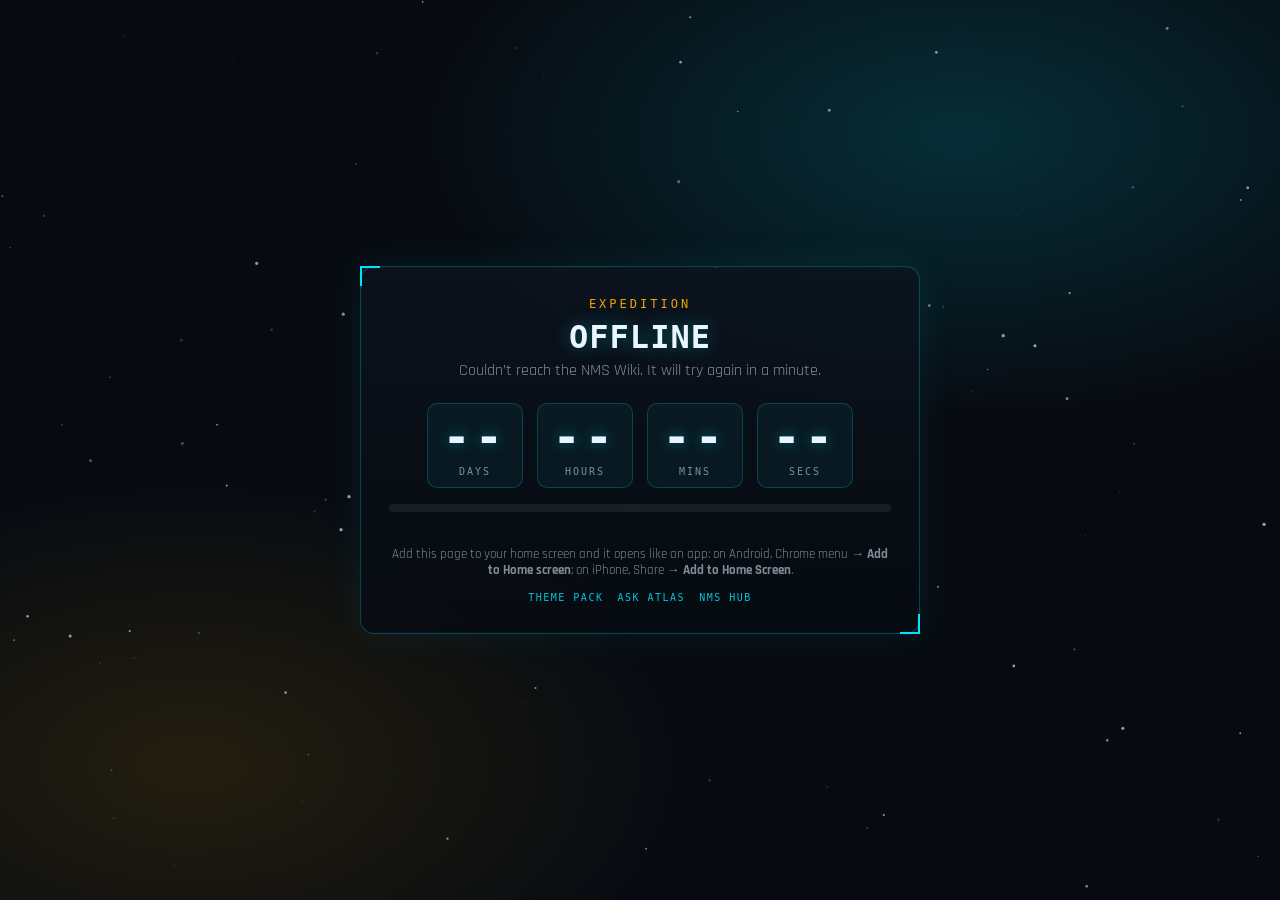
==== countdown.html @ 30b40faf "Back-to-top arrow v2: also follows pages that scroll a full-height box instead of the window (ATLAS)" ====
<!doctype html>
<html lang="en">
<head>
<meta charset="utf-8">
<script>/* the old *.netlify.app address is retired: one family domain so the Traveller ID cookie reaches every app */if(/\.netlify\.app$/.test(location.hostname))location.replace("https://theme.nomansskyhub.app"+location.pathname+location.search+location.hash);</script>
<script src="/lang.js?v=2"></script>
<script src="/nms-update.js?v=3" defer></script>
<script>/* visitor stats: GoatCounter (free, no cookies), same dashboard as the Hub; pages are recorded as host/path */(function(){if(!/(^|\.)nomansskyhub\.app$/.test(location.hostname))return;window.goatcounter={path:function(p){return location.host+p}};var s=document.createElement("script");s.async=true;s.src="https://gc.zgo.at/count.js";s.setAttribute("data-goatcounter","https://nomansskyhub.goatcounter.com/count");document.head.appendChild(s);})();</script>
<meta name="viewport" content="width=device-width, initial-scale=1, viewport-fit=cover">
<title>Expedition Countdown · No Man's Sky</title>
<meta name="robots" content="max-image-preview:large">
<meta name="description" content="Live countdown for the current No Man's Sky expedition: time left, progress and the next expedition. Add it to your home screen. Free, fan-made.">
<meta name="theme-color" content="#070b11">
<link rel="manifest" href="countdown.webmanifest">
<link rel="icon" href="favicon.ico">
<link rel="apple-touch-icon" href="pwa/icon-192.png">
<meta name="apple-mobile-web-app-capable" content="yes">
<meta name="apple-mobile-web-app-title" content="Expedition">
<meta property="og:title" content="NMS Expedition Countdown">
<meta property="og:description" content="Time left in the current No Man's Sky expedition, live. Add it to your home screen.">
<meta property="og:url" content="https://theme.nomansskyhub.app/countdown.html">
<link rel="canonical" href="https://theme.nomansskyhub.app/countdown.html">
<meta property="og:type" content="website">
<meta property="og:site_name" content="No Man's Sky Theme Pack">
<meta property="og:image" content="https://theme.nomansskyhub.app/pwa/icon-512.png">
<meta name="twitter:card" content="summary">
<meta name="twitter:title" content="NMS Expedition Countdown">
<meta name="twitter:description" content="Time left in the current No Man's Sky expedition, live. Add it to your home screen.">
<meta name="twitter:image" content="https://theme.nomansskyhub.app/pwa/icon-512.png">
<link rel="preconnect" href="https://fonts.googleapis.com">
<link rel="preconnect" href="https://fonts.gstatic.com" crossorigin>
<link href="https://fonts.googleapis.com/css2?family=Orbitron:wght@500;700;900&family=Rajdhani:wght@500;600&display=swap" rel="stylesheet">
<style>
  :root{--gold:#f0a500;--cyan:#00e5ff;--bg:#070b11;--text:#cfe0f0;--dim:rgba(207,224,240,.6);--white:#eaf6ff}
  *{box-sizing:border-box;margin:0;padding:0}
  html,body{height:100%}
  body{background:var(--bg);color:var(--text);font-family:Rajdhani,sans-serif;display:grid;place-items:center;overflow:hidden;
    padding:max(12px,env(safe-area-inset-top)) 14px max(12px,env(safe-area-inset-bottom))}
  .sky{position:fixed;inset:0;z-index:0;background:
    radial-gradient(60% 45% at 75% 15%,rgba(0,229,255,.16),transparent 70%),
    radial-gradient(55% 45% at 15% 85%,rgba(240,165,0,.12),transparent 70%),var(--bg)}
  .sky canvas{width:100%;height:100%;display:block}
  .card{position:relative;z-index:1;width:min(560px,100%);text-align:center;padding:clamp(16px,4vw,30px) clamp(14px,4vw,28px);
    border:1px solid rgba(0,229,255,.25);border-radius:14px;background:linear-gradient(180deg,rgba(12,20,30,.82),rgba(7,11,17,.88));
    box-shadow:0 0 40px rgba(0,229,255,.08),inset 0 0 0 1px rgba(255,255,255,.02);backdrop-filter:blur(6px)}
  .card:before,.card:after{content:"";position:absolute;width:18px;height:18px;border:2px solid var(--cyan)}
  .card:before{top:-1px;left:-1px;border-right:0;border-bottom:0}
  .card:after{bottom:-1px;right:-1px;border-left:0;border-top:0}
  .kick{font-family:Orbitron,monospace;font-size:clamp(10px,2.6vw,12px);letter-spacing:3px;color:var(--gold)}
  h1{font-family:Orbitron,monospace;font-weight:900;color:var(--white);font-size:clamp(18px,6vw,32px);letter-spacing:1px;line-height:1.15;margin:8px 0 4px;
    text-shadow:0 0 18px rgba(0,229,255,.35)}
  .sub{font-size:clamp(13px,3.6vw,16px);color:var(--dim)}
  .clock{display:flex;justify-content:center;gap:clamp(6px,2.4vw,14px);margin:clamp(14px,4vw,22px) 0 clamp(10px,3vw,16px)}
  .u{min-width:clamp(52px,17vw,96px);padding:clamp(6px,2vw,10px) 4px;border-radius:10px;border:1px solid rgba(0,229,255,.22);background:rgba(0,229,255,.05)}
  .u b{display:block;font-family:Orbitron,monospace;font-weight:700;font-size:clamp(24px,9vw,46px);color:var(--white);line-height:1;font-variant-numeric:tabular-nums;letter-spacing:.1em;
    text-shadow:0 0 14px rgba(0,229,255,.45)}
  .u i{display:block;margin-top:6px;font-style:normal;font-family:Orbitron,monospace;font-size:clamp(8px,2.2vw,10px);letter-spacing:2px;color:var(--dim)}
  .bar{height:8px;border-radius:6px;background:rgba(255,255,255,.07);overflow:hidden;margin:4px 0 6px}
  .bar span{display:block;height:100%;width:0;background:linear-gradient(90deg,var(--cyan),var(--gold));box-shadow:0 0 12px rgba(0,229,255,.5);transition:width .6s}
  .row{display:flex;justify-content:space-between;gap:10px;font-size:clamp(12px,3.2vw,14px);color:var(--dim)}
  .next{margin-top:14px;padding-top:12px;border-top:1px solid rgba(255,255,255,.07);font-size:clamp(13px,3.4vw,15px);color:var(--text)}
  .next b{color:var(--gold);font-weight:600}
  .foot{margin-top:14px;display:flex;justify-content:center;gap:14px;flex-wrap:wrap;font-family:Orbitron,monospace;font-size:10px;letter-spacing:1.5px}
  .foot a{color:rgba(0,229,255,.85);text-decoration:none}
  .hint{margin-top:10px;font-size:13px;color:var(--dim)}
  .hint[hidden]{display:none}
  .end .u b{color:var(--gold)}
  .res{display:block;margin-top:14px;padding-top:12px;border-top:1px solid rgba(255,255,255,.07);color:inherit;text-decoration:none}
  .res[hidden]{display:none}
  .res-k{font-family:Orbitron,monospace;font-size:clamp(10px,2.6vw,12px);letter-spacing:3px;color:#b48cff}
  .res-t{font-family:Orbitron,monospace;font-weight:700;color:var(--white);font-size:clamp(15px,4.6vw,20px);letter-spacing:.12em;margin:6px 0 8px}
  .res .bar span{background:linear-gradient(90deg,#ff8c00,#b48cff);box-shadow:0 0 12px rgba(180,140,255,.5)}
  .res-p{font-family:Orbitron,monospace;letter-spacing:.1em;color:#b48cff}
  .res-n{margin-top:6px;font-size:clamp(12px,3.2vw,14px);color:var(--dim)}
  @media (display-mode:standalone){.hint{display:none}}
  @media (max-height:420px){.foot,.hint,.next,.res{display:none}.clock{margin:10px 0}}
  @media (max-width:300px){.u i{letter-spacing:1px}}
  .vh{position:absolute!important;width:1px;height:1px;overflow:hidden;clip:rect(0 0 0 0);white-space:nowrap}
</style>
</head>
<body>
<div class="sky" aria-hidden="true"><canvas id="sky"></canvas></div>
<main class="card" id="card">
  <div class="kick" id="kick">EXPEDITION</div>
  <h1><span class="vh">No Man's Sky expedition countdown: </span><span id="title">Reading the Atlas…</span></h1>
  <div class="sub" id="sub">&nbsp;</div>
  <div class="clock" role="timer" aria-live="off">
    <div class="u"><b id="d">--</b><i>DAYS</i></div>
    <div class="u"><b id="h">--</b><i>HOURS</i></div>
    <div class="u"><b id="m">--</b><i>MINS</i></div>
    <div class="u"><b id="s">--</b><i>SECS</i></div>
  </div>
  <div class="bar" aria-hidden="true"><span id="bar"></span></div>
  <div class="row"><span id="from">&nbsp;</span><span id="pct">&nbsp;</span><span id="to">&nbsp;</span></div>
  <div class="next" id="next" hidden></div>
  <a class="res" id="res" hidden href="https://galacticatlas.nomanssky.com/poi/community-research" target="_blank" rel="noopener">
    <div class="res-k">COMMUNITY RESEARCH</div>
    <div class="res-t" id="resT">TIER –</div>
    <div class="bar" aria-hidden="true"><span id="resBar"></span></div>
    <div class="row"><span>Space Anomaly research</span><span class="res-p" id="resP">--%</span></div>
    <div class="res-n">The Quicksilver Synthesis Companion unlocks more collectables as Travellers submit data.</div>
  </a>
  <p class="hint" id="hint">Add this page to your home screen and it opens like an app: on Android, Chrome menu → <b>Add to Home screen</b>; on iPhone, Share → <b>Add to Home Screen</b>.</p>
  <div class="foot"><a href="https://theme.nomansskyhub.app/">THEME PACK</a><a href="https://atlas.nomansskyhub.app/">ASK ATLAS</a><a href="https://nomansskyhub.app/">NMS HUB</a></div>
</main>
<script src="expedition.js"></script>
<script>
(function () {
  'use strict';
  var $ = function (id) { return document.getElementById(id); };
  var S = null, timer = 0;
  function pad(n) { return (n < 10 ? '0' : '') + n; }
  function loc() { return window.NMS_LANG && NMS_LANG() !== 'en' ? NMS_LANG() : undefined; }
  function day(t) { return new Date(t).toLocaleDateString(loc(), { day: 'numeric', month: 'short' }); }
  function when(t) { return new Date(t).toLocaleString(loc(), { weekday: 'short', day: 'numeric', month: 'short', hour: '2-digit', minute: '2-digit' }); }
  function setClock(ms) { var l = NMSExpedition.left(ms); $('d').textContent = l.d; $('h').textContent = pad(l.h); $('m').textContent = pad(l.m); $('s').textContent = pad(l.s); }
  function tick() {
    if (!S) return;
    var now = Date.now();
    if ((S.live && now >= S.live.end) || (!S.live && S.next && now >= S.next.start)) { S = NMSExpedition.pick(S.rows, now); render(); return; }
    if (S.live) {
      var e = S.live, tot = e.end - e.start, p = Math.min(100, Math.max(0, (now - e.start) / tot * 100));
      setClock(e.end - now); $('bar').style.width = p.toFixed(1) + '%'; $('pct').textContent = Math.floor(p) + '% DONE';
      document.title = timeLeft(e.end - now) + ' left · ' + e.title;
    } else if (S.next) { setClock(S.next.start - now); }
  }
  function timeLeft(ms) { var l = NMSExpedition.left(ms); return l.d ? l.d + 'd ' + l.h + 'h' : l.h + 'h ' + l.m + 'm'; }
  function render() {
    var card = $('card'); card.classList.remove('end');
    $('next').hidden = true;
    if (S.live) {
      var e = S.live;
      $('kick').textContent = 'EXPEDITION ' + e.num + (e.redux ? ' · REDUX' : '') + ' · LIVE';
      $('title').textContent = e.title.toUpperCase();
      $('sub').textContent = 'Ends ' + when(e.end) + ' (your time)';
      $('from').textContent = day(e.start); $('to').textContent = day(e.end);
      if (S.next) { $('next').hidden = false; $('next').innerHTML = T('Next:') + ' <b>' + T('Expedition {n}', { n: S.next.num }) + ': ' + esc(S.next.title) + '</b> · ' + day(S.next.start); }
    } else if (S.next) {
      var n = S.next;
      $('kick').textContent = 'NEXT EXPEDITION ' + n.num + (n.redux ? ' · REDUX' : '');
      $('title').textContent = n.title.toUpperCase();
      $('sub').textContent = 'Starts ' + when(n.start) + ' (your time)';
      $('from').textContent = ''; $('pct').textContent = 'STARTS IN'; $('to').textContent = ''; $('bar').style.width = '0';
      document.title = 'Starts in ' + timeLeft(n.start - Date.now()) + ' · ' + n.title;
    } else {
      card.classList.add('end');
      var l = S.last;
      $('kick').textContent = 'BETWEEN EXPEDITIONS';
      $('title').textContent = 'NO EXPEDITION LIVE';
      $('sub').textContent = l ? 'Last: Expedition ' + l.num + ': ' + l.title + ', ended ' + day(l.end) : 'The next one will appear here as soon as it is announced.';
      ['d', 'h', 'm', 's'].forEach(function (k) { $(k).textContent = '--'; });
      $('bar').style.width = '100%'; $('from').textContent = ''; $('pct').textContent = 'Check back soon'; $('to').textContent = '';
      document.title = 'Expedition Countdown · No Man\'s Sky';
    }
    tick();
  }
  function T(s, v) { return window.NMS_T ? NMS_T(s, v) : s.replace(/\{n\}/, v && v.n); }
  document.addEventListener('nms-lang', function () { if (S) render(); });
  function esc(s) { return String(s).replace(/[&<>"']/g, function (c) { return { '&': '&amp;', '<': '&lt;', '>': '&gt;', '"': '&quot;', "'": '&#39;' }[c]; }); }
  function boot(force) {
    NMSExpedition.load(force).then(function (r) { S = r; render(); }).catch(function () {
      $('title').textContent = 'OFFLINE'; $('sub').textContent = 'Couldn’t reach the NMS Wiki. It will try again in a minute.';
    });
  }
  /* Community Research: the Galactic Atlas mission 116 feed via the same-origin /nms-api/ proxy (_redirects).
     Shows what the official Atlas sidebar shows: TIER currentTier - tierPercentage%. Hidden if it doesn't answer. */
  function research() {
    var ac = ('AbortController' in window) ? new AbortController() : null, tm = setTimeout(function () { if (ac) ac.abort(); }, 6000);
    fetch('/nms-api/mission/116?platform=merged', ac ? { signal: ac.signal } : undefined)
      .then(function (r) { if (!r.ok) throw 0; return r.json(); })
      .then(function (j) {
        clearTimeout(tm);
        var t = j && +j.currentTier, of = j && +j.totalTiers, p = j && +j.tierPercentage;
        if (!(t > 0) || !isFinite(p)) return;
        p = Math.max(0, Math.min(100, p));
        $('resT').textContent = 'TIER ' + t + (of > 0 ? ' OF ' + of : '');
        $('resP').textContent = p.toFixed(1) + '%'; $('resBar').style.width = p + '%'; $('res').hidden = false;
      }).catch(function () { clearTimeout(tm); });
  }
  research(); setInterval(research, 10 * 60000);
  document.addEventListener('visibilitychange', function () { if (!document.hidden) research(); });
  boot();
  clearInterval(timer); timer = setInterval(tick, 1000);
  setInterval(function () { boot(true); }, 3 * 3600000);
  document.addEventListener('visibilitychange', function () { if (!document.hidden) { boot(); tick(); } });
  try { if (navigator.standalone) $('hint').hidden = true; } catch (e) {}

  // a few slow stars
  var cv = $('sky'), cx = cv.getContext('2d'), st = [];
  function size() { var r = window.devicePixelRatio || 1; cv.width = innerWidth * r; cv.height = innerHeight * r; st = []; for (var i = 0; i < 140; i++) st.push([Math.random(), Math.random(), Math.random() * 1.4 + .3, Math.random() * 6.28]); }
  function draw(t) {
    cx.clearRect(0, 0, cv.width, cv.height); var r = window.devicePixelRatio || 1;
    st.forEach(function (s) { cx.globalAlpha = .35 + .35 * Math.sin(t / 900 + s[3]); cx.fillStyle = '#cfe8ff'; cx.beginPath(); cx.arc(s[0] * cv.width, s[1] * cv.height, s[2] * r, 0, 6.28); cx.fill(); });
    if (!matchMedia('(prefers-reduced-motion: reduce)').matches) requestAnimationFrame(draw);
  }
  size(); addEventListener('resize', size); requestAnimationFrame(draw);
  if ('serviceWorker' in navigator) navigator.serviceWorker.register('/sw.js').catch(function () {});
})();
</script>
<script src="/nms-totop.js?v=2" defer></script>
</body>
</html>
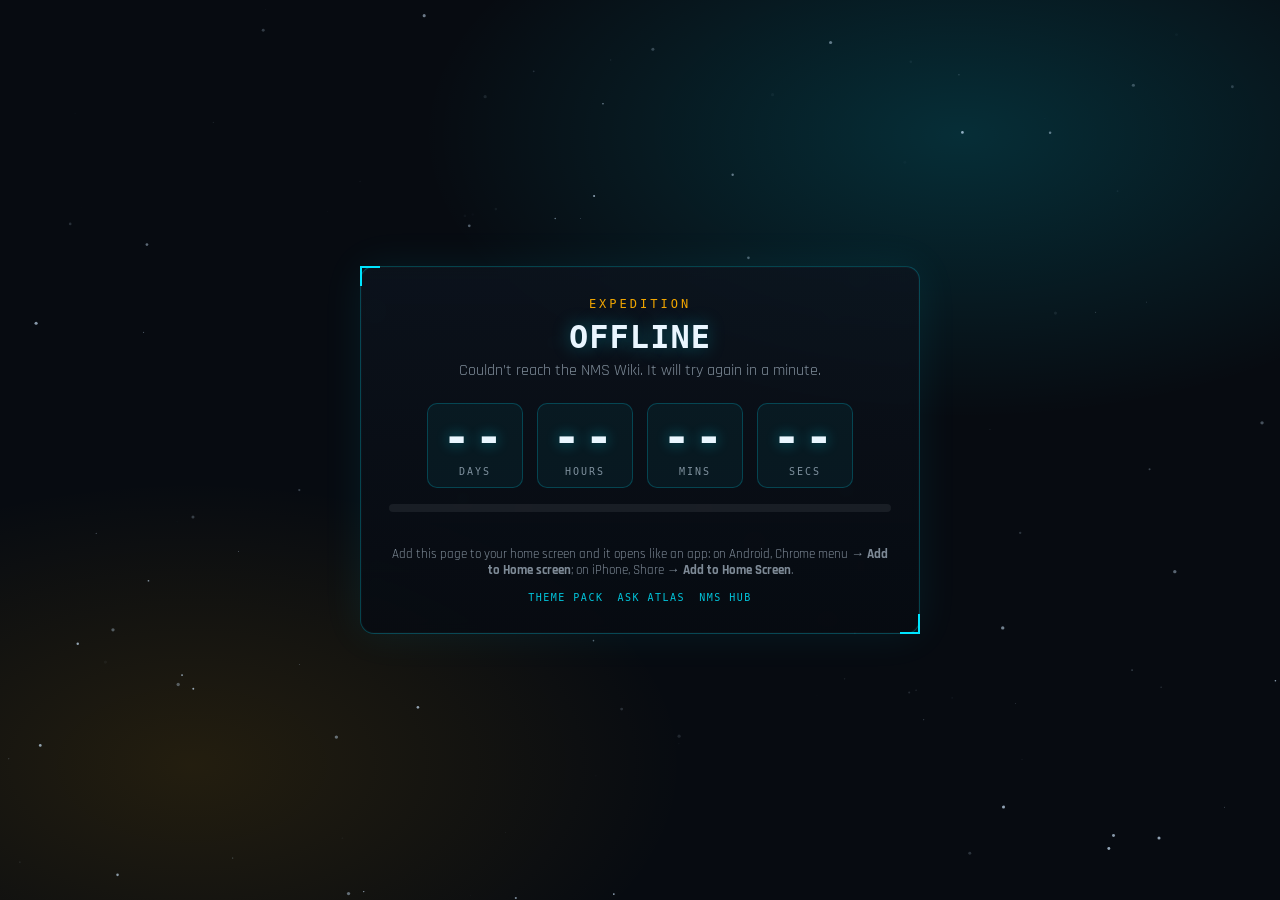
==== commit be42ede1: "Patch notes pop-up after a big update (all six sites, shared nms-update.js v4): screen dims, a cyan " ====
--- a/countdown.html
+++ b/countdown.html
@@ -4,7 +4,7 @@
 <meta charset="utf-8">
 <script>/* the old *.netlify.app address is retired: one family domain so the Traveller ID cookie reaches every app */if(/\.netlify\.app$/.test(location.hostname))location.replace("https://theme.nomansskyhub.app"+location.pathname+location.search+location.hash);</script>
 <script src="/lang.js?v=2"></script>
-<script src="/nms-update.js?v=3" defer></script>
+<script src="/nms-update.js?v=4" defer></script>
 <script>/* visitor stats: GoatCounter (free, no cookies), same dashboard as the Hub; pages are recorded as host/path */(function(){if(!/(^|\.)nomansskyhub\.app$/.test(location.hostname))return;window.goatcounter={path:function(p){return location.host+p}};var s=document.createElement("script");s.async=true;s.src="https://gc.zgo.at/count.js";s.setAttribute("data-goatcounter","https://nomansskyhub.goatcounter.com/count");document.head.appendChild(s);})();</script>
 <meta name="viewport" content="width=device-width, initial-scale=1, viewport-fit=cover">
 <title>Expedition Countdown · No Man's Sky</title>
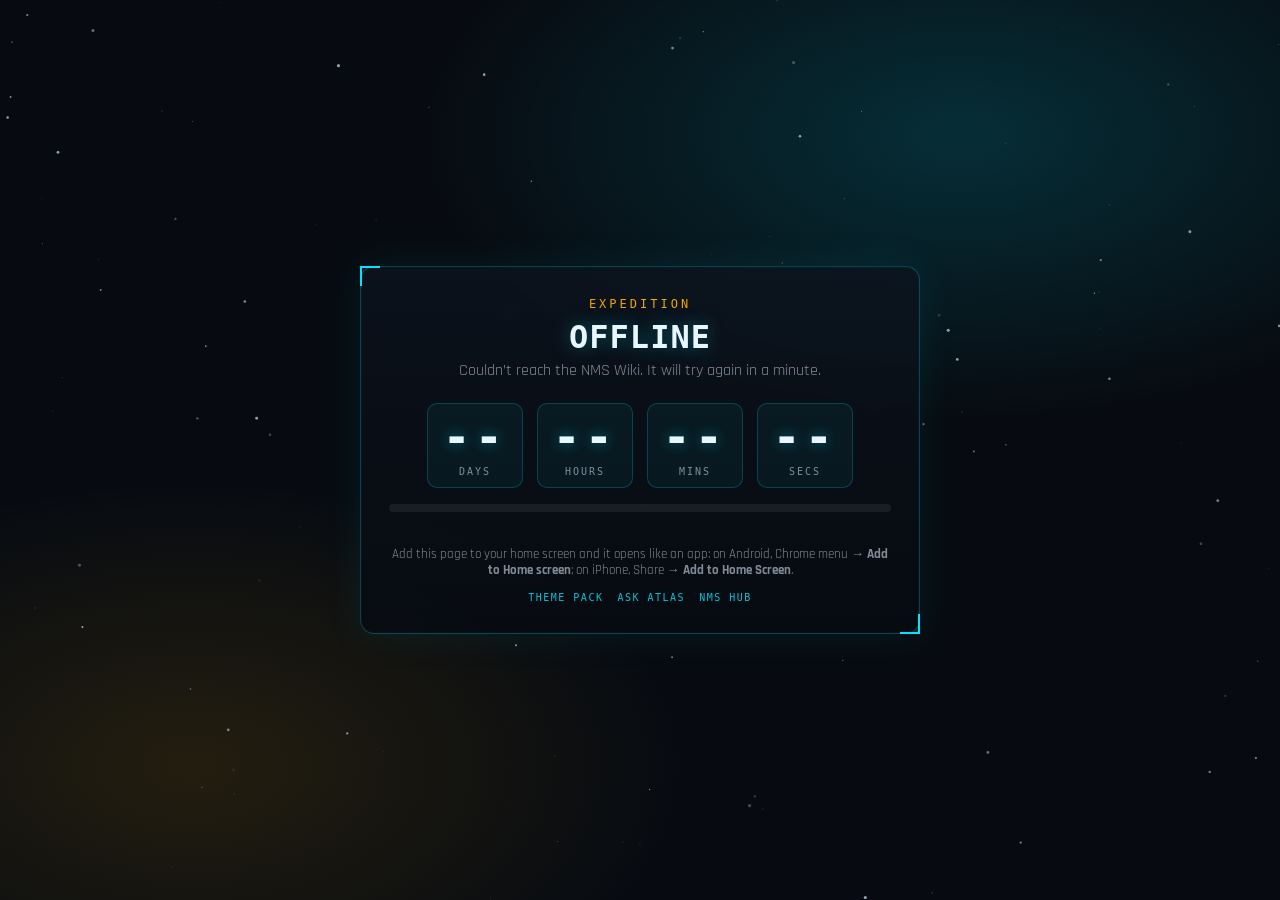
==== commit 70c455e6: "Theme secondary pages (countdown, widgets, preview): og:image / twitter:image -> og-card.jpg Co-Auth" ====
--- a/countdown.html
+++ b/countdown.html
@@ -22,11 +22,11 @@
 <link rel="canonical" href="https://theme.nomansskyhub.app/countdown.html">
 <meta property="og:type" content="website">
 <meta property="og:site_name" content="No Man's Sky Theme Pack">
-<meta property="og:image" content="https://theme.nomansskyhub.app/pwa/icon-512.png">
+<meta property="og:image" content="https://theme.nomansskyhub.app/screenshots/og-card.jpg">
 <meta name="twitter:card" content="summary">
 <meta name="twitter:title" content="NMS Expedition Countdown">
 <meta name="twitter:description" content="Time left in the current No Man's Sky expedition, live. Add it to your home screen.">
-<meta name="twitter:image" content="https://theme.nomansskyhub.app/pwa/icon-512.png">
+<meta name="twitter:image" content="https://theme.nomansskyhub.app/screenshots/og-card.jpg">
 <link rel="preconnect" href="https://fonts.googleapis.com">
 <link rel="preconnect" href="https://fonts.gstatic.com" crossorigin>
 <link href="https://fonts.googleapis.com/css2?family=Orbitron:wght@500;700;900&family=Rajdhani:wght@500;600&display=swap" rel="stylesheet">
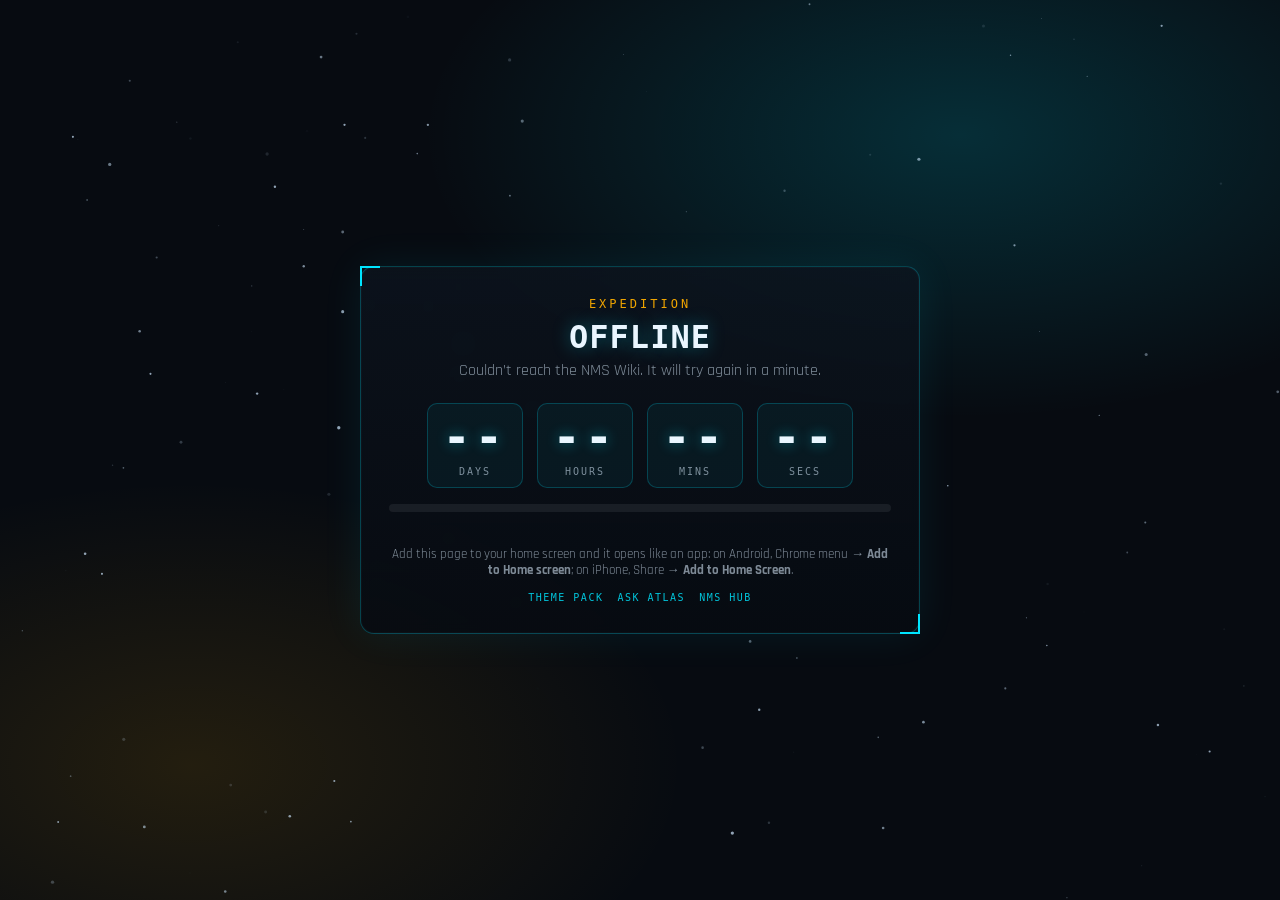
==== commit d3db5b6b: "Calm button on phones: slides out 'Calm mode available' on first visits then pulses; smaller back-to" ====
--- a/countdown.html
+++ b/countdown.html
@@ -197,6 +197,6 @@
   if ('serviceWorker' in navigator) navigator.serviceWorker.register('/sw.js').catch(function () {});
 })();
 </script>
-<script src="/nms-totop.js?v=2" defer></script>
+<script src="/nms-totop.js?v=3" defer></script>
 </body>
 </html>
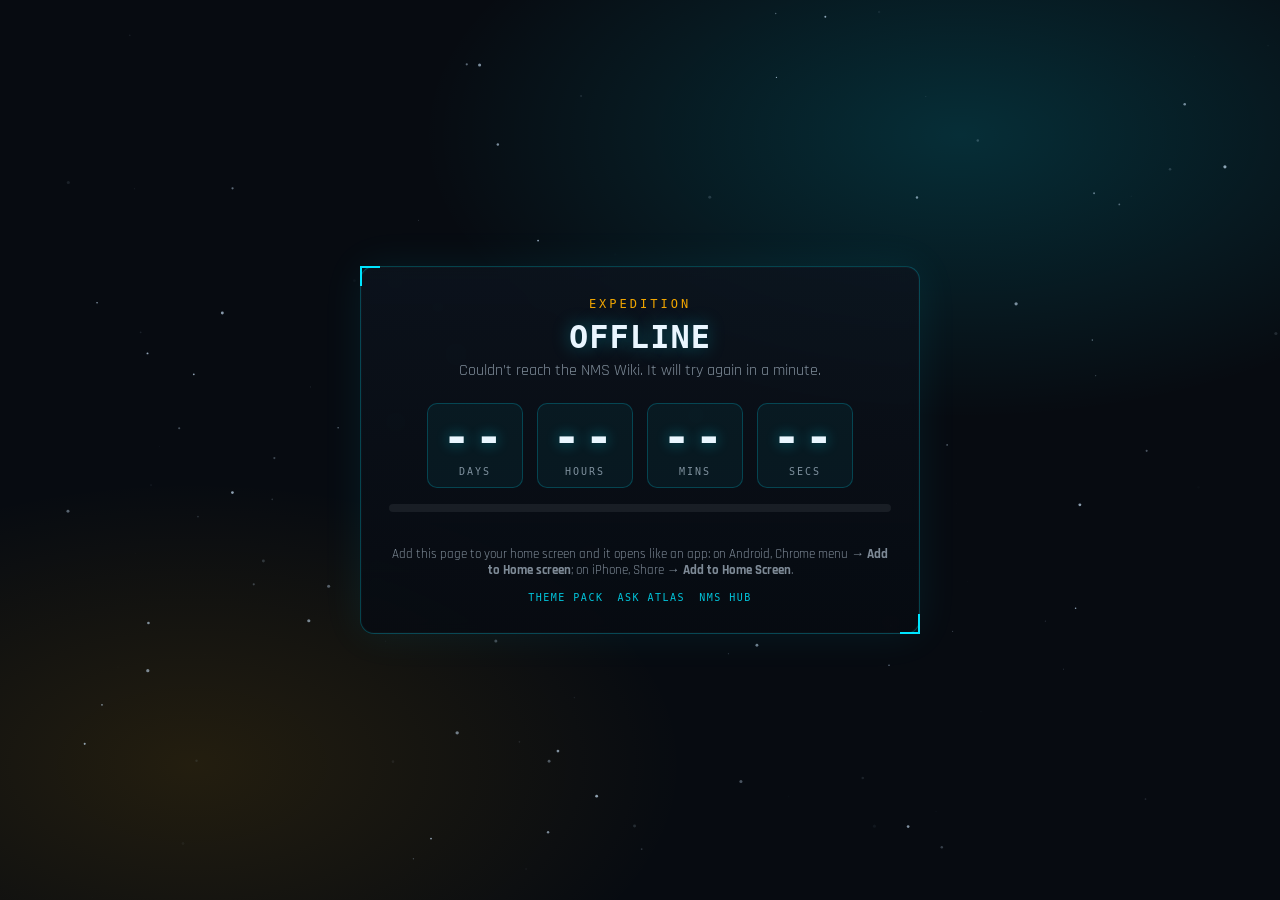
==== commit 2a6cc3c1: "Icons redesign: swap, alt text, crystal buttons, tone-down rule (for 27 Nov, not pushed) Co-Authored" ====
--- a/countdown.html
+++ b/countdown.html
@@ -4,7 +4,7 @@
 <meta charset="utf-8">
 <script>/* the old *.netlify.app address is retired: one family domain so the Traveller ID cookie reaches every app */if(/\.netlify\.app$/.test(location.hostname))location.replace("https://theme.nomansskyhub.app"+location.pathname+location.search+location.hash);</script>
 <script src="/lang.js?v=2"></script>
-<script src="/nms-update.js?v=4" defer></script>
+<script src="/nms-update.js?v=20261112" defer></script>
 <script>/* visitor stats: GoatCounter (free, no cookies), same dashboard as the Hub; pages are recorded as host/path */(function(){if(!/(^|\.)nomansskyhub\.app$/.test(location.hostname))return;window.goatcounter={path:function(p){return location.host+p}};var s=document.createElement("script");s.async=true;s.src="https://gc.zgo.at/count.js";s.setAttribute("data-goatcounter","https://nomansskyhub.goatcounter.com/count");document.head.appendChild(s);})();</script>
 <meta name="viewport" content="width=device-width, initial-scale=1, viewport-fit=cover">
 <title>Expedition Countdown · No Man's Sky</title>
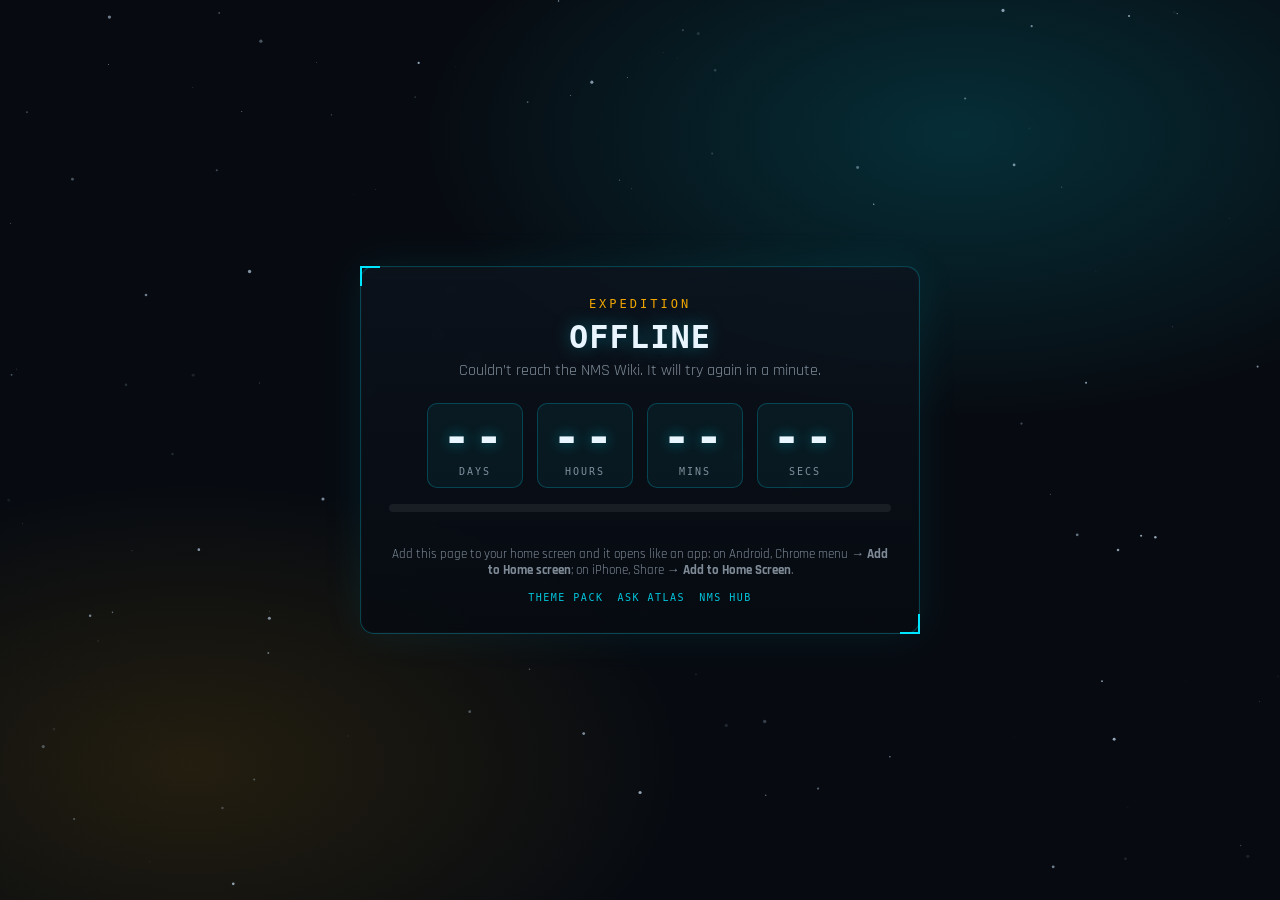
==== commit 790fb7c0: "Theme Pack: GoatCounter feature and download events (nms-events.js), counters on Photo Studio, Widge" ====
--- a/countdown.html
+++ b/countdown.html
@@ -5,6 +5,7 @@
 <script>/* the old *.netlify.app address is retired: one family domain so the Traveller ID cookie reaches every app */if(/\.netlify\.app$/.test(location.hostname))location.replace("https://theme.nomansskyhub.app"+location.pathname+location.search+location.hash);</script>
 <script src="/lang.js?v=2"></script>
 <script src="/nms-update.js?v=20261112" defer></script>
+<script src="/nms-events.js?v=20261123" defer></script>
 <script>/* visitor stats: GoatCounter (free, no cookies), same dashboard as the Hub; pages are recorded as host/path */(function(){if(!/(^|\.)nomansskyhub\.app$/.test(location.hostname))return;window.goatcounter={path:function(p){return location.host+p}};var s=document.createElement("script");s.async=true;s.src="https://gc.zgo.at/count.js";s.setAttribute("data-goatcounter","https://nomansskyhub.goatcounter.com/count");document.head.appendChild(s);})();</script>
 <meta name="viewport" content="width=device-width, initial-scale=1, viewport-fit=cover">
 <title>Expedition Countdown · No Man's Sky</title>
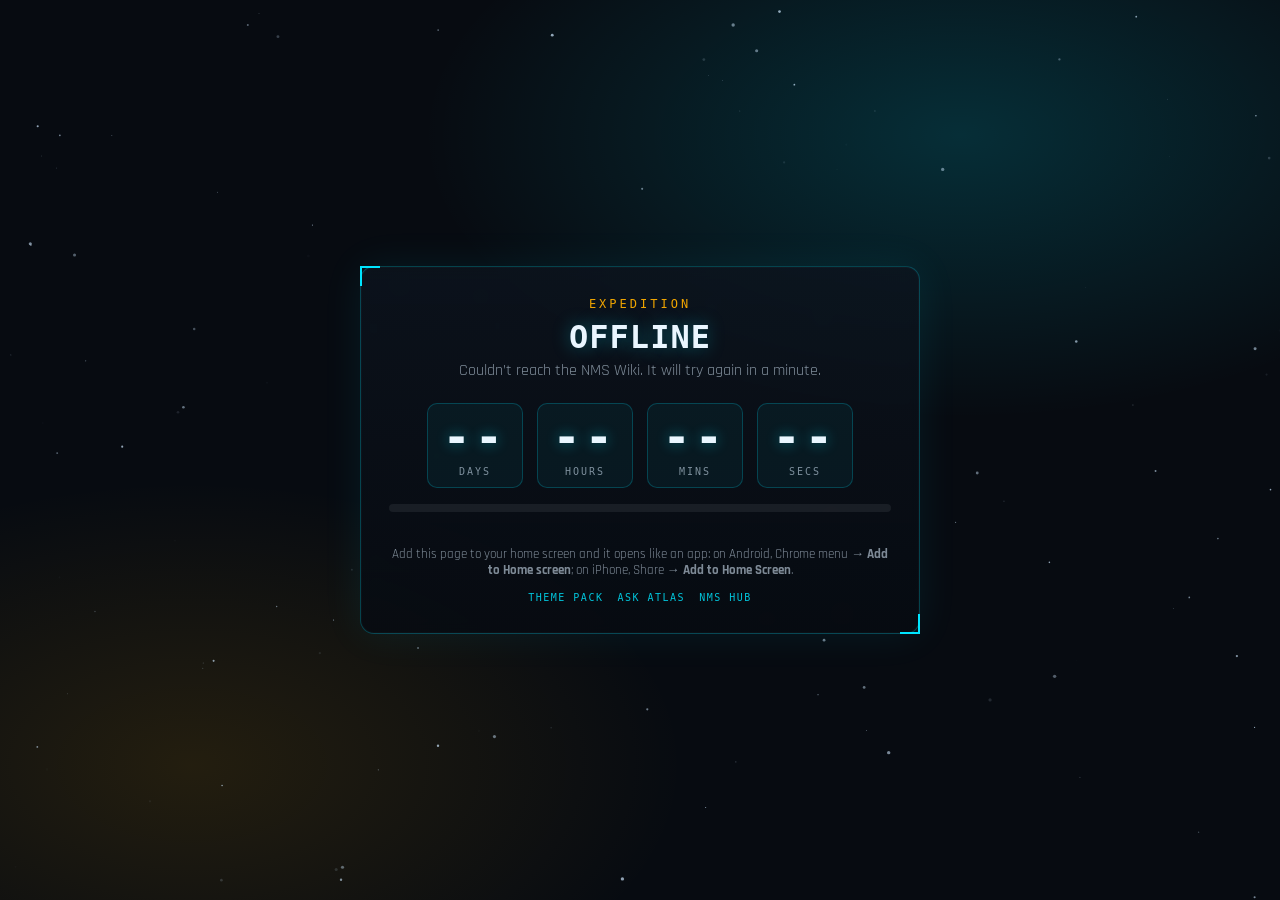
==== commit 8f4b14ff: "Theme Pack: countdown, widgets and Studio read the shared expedition schedule, wiki kept as backup (" ====
--- a/countdown.html
+++ b/countdown.html
@@ -104,6 +104,7 @@
   <p class="hint" id="hint">Add this page to your home screen and it opens like an app: on Android, Chrome menu → <b>Add to Home screen</b>; on iPhone, Share → <b>Add to Home Screen</b>.</p>
   <div class="foot"><a href="https://theme.nomansskyhub.app/">THEME PACK</a><a href="https://atlas.nomansskyhub.app/">ASK ATLAS</a><a href="https://nomansskyhub.app/">NMS HUB</a></div>
 </main>
+<script src="nms-expedition.js?v=20261125"></script>
 <script src="expedition.js"></script>
 <script>
 (function () {
@@ -167,7 +168,11 @@
      Shows what the official Atlas sidebar shows: TIER currentTier - tierPercentage%. Hidden if it doesn't answer. */
   function research() {
     var ac = ('AbortController' in window) ? new AbortController() : null, tm = setTimeout(function () { if (ac) ac.abort(); }, 6000);
-    fetch('/nms-api/mission/116?platform=merged', ac ? { signal: ac.signal } : undefined)
+    /* which mission is being played comes from the shared expedition source; the strip stays hidden when none is moving */
+    (window.NMSExp ? NMSExp.get() : Promise.resolve(null)).then(function (v) {
+      var id = v && v.research && v.research.mission;
+      if (!id) { clearTimeout(tm); $('res').hidden = true; return null; }
+      return fetch('/nms-api/mission/' + id + '?platform=merged', ac ? { signal: ac.signal } : undefined)
       .then(function (r) { if (!r.ok) throw 0; return r.json(); })
       .then(function (j) {
         clearTimeout(tm);
@@ -176,7 +181,8 @@
         p = Math.max(0, Math.min(100, p));
         $('resT').textContent = 'TIER ' + t + (of > 0 ? ' OF ' + of : '');
         $('resP').textContent = p.toFixed(1) + '%'; $('resBar').style.width = p + '%'; $('res').hidden = false;
-      }).catch(function () { clearTimeout(tm); });
+      });
+    }).catch(function () { clearTimeout(tm); });
   }
   research(); setInterval(research, 10 * 60000);
   document.addEventListener('visibilitychange', function () { if (!document.hidden) research(); });
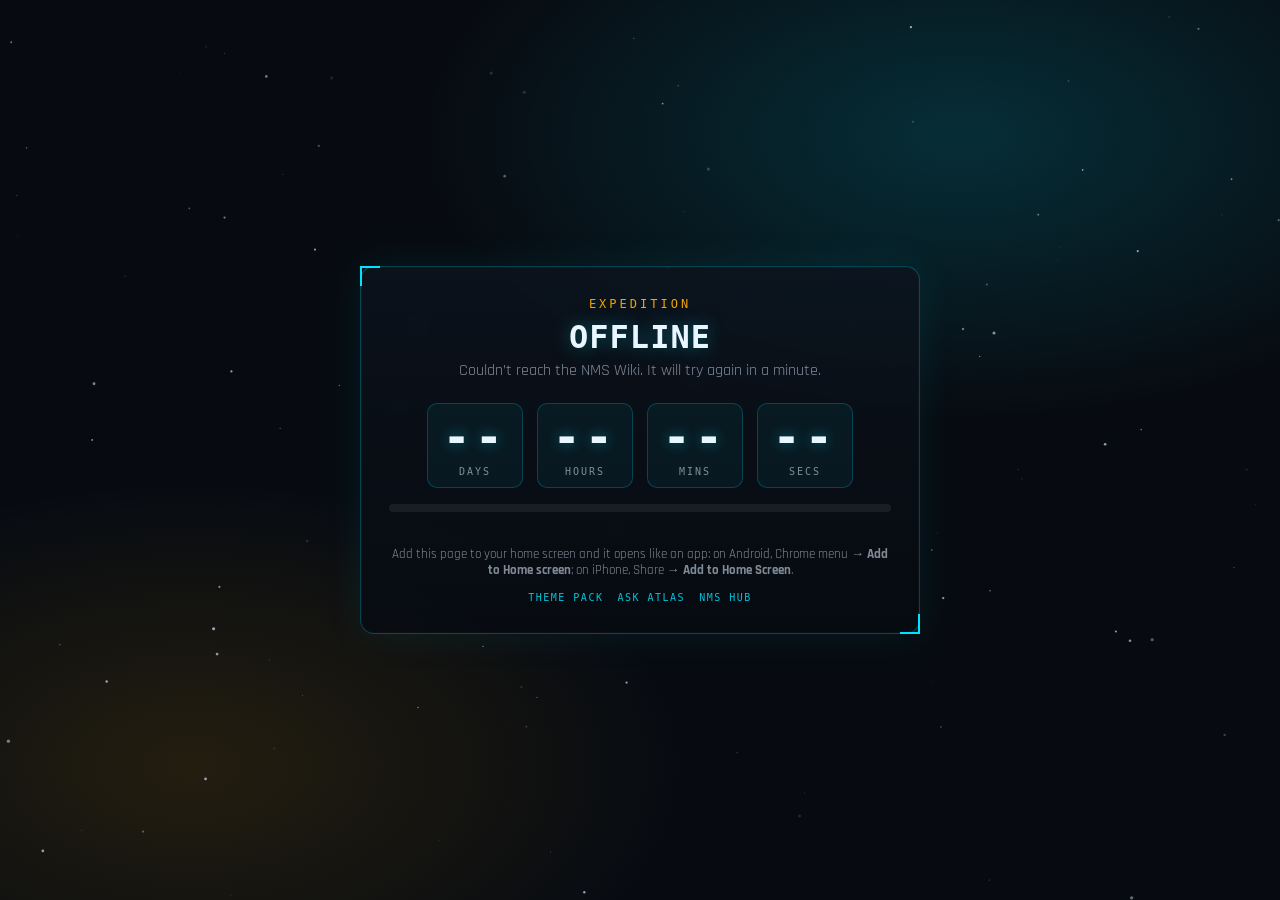
==== commit 9da0b81b: "Theme Pack: expedition countdown page and widget tile re-read the shared schedule every 30 minutes a" ====
--- a/countdown.html
+++ b/countdown.html
@@ -188,7 +188,7 @@
   document.addEventListener('visibilitychange', function () { if (!document.hidden) research(); });
   boot();
   clearInterval(timer); timer = setInterval(tick, 1000);
-  setInterval(function () { boot(true); }, 3 * 3600000);
+  setInterval(function () { boot(true); }, 30 * 60000);
   document.addEventListener('visibilitychange', function () { if (!document.hidden) { boot(); tick(); } });
   try { if (navigator.standalone) $('hint').hidden = true; } catch (e) {}
 
